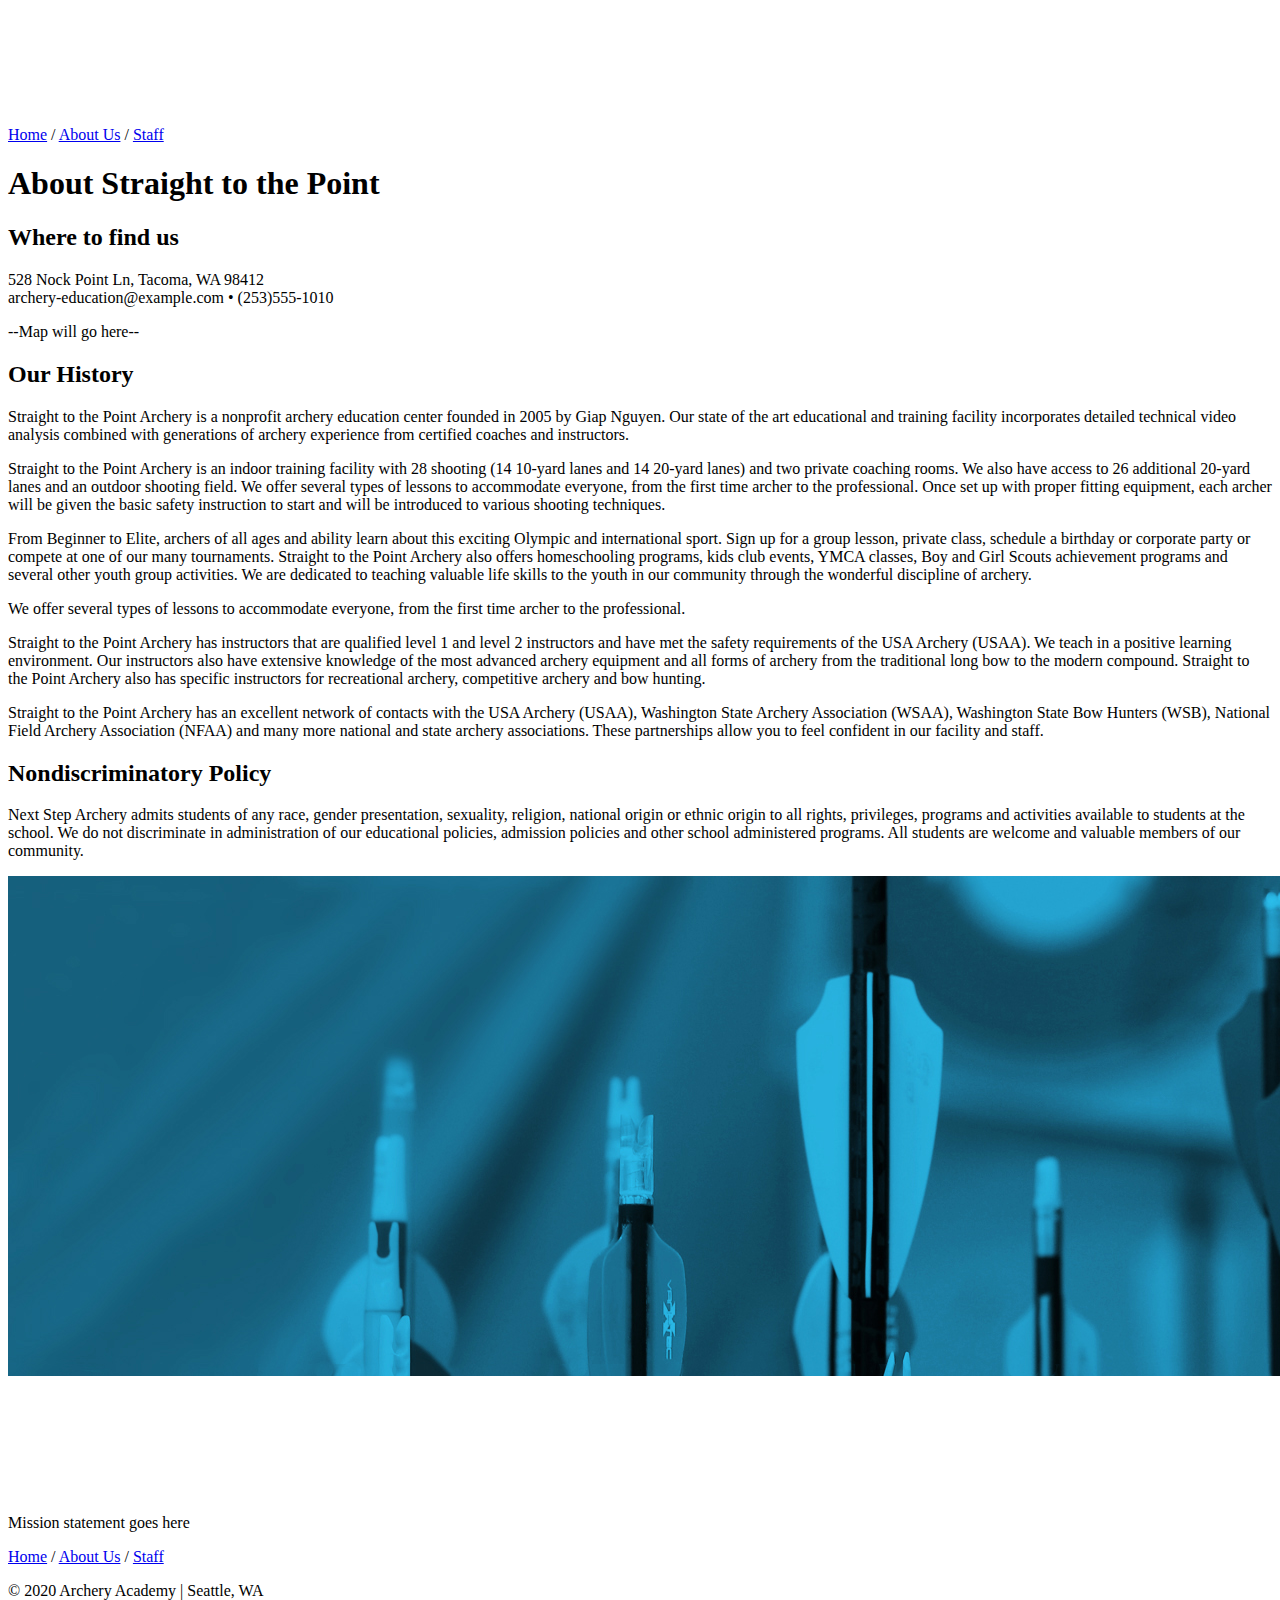
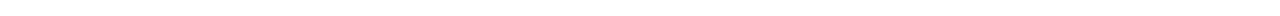
==== about-us.html @ 52ffaa86 "Filled in HTML" ====
<!DOCTYPE html>
<html lang="en" dir="ltr">
  <head>
    <meta charset="utf-8">
    <title>About Us</title>
  </head>
  <body>
    <header>
      <img src="images/archeryAcademy-logo-white.png" alt="Archery Academy logo">
      <nav>
        <a href="index.html">Home</a> / <a href="about-us.html">About Us</a> / <a href="staff.html">Staff</a>
      </nav>
    </header>
    <h1>About Straight to the Point</h1>
    <section>
      <h2>Where to find us</h2>
      <p>528 Nock Point Ln, Tacoma, WA 98412<br>archery-education@example.com • (253)555-1010</p>
      <div class="map">--Map will go here--</div>
    </section>
    <section>
      <h2>Our History</h2>
      <p>Straight to the Point Archery is a nonprofit archery education center founded in 2005 by Giap Nguyen. Our state of the art educational and training facility incorporates detailed technical video analysis combined with generations of archery experience from certified coaches and instructors.</p>
      <p>Straight to the Point Archery is an indoor training facility with 28 shooting (14 10-yard lanes and 14 20-yard lanes) and two private coaching rooms. We also have access to 26 additional 20-yard lanes and an outdoor shooting field.  We offer several types of lessons to accommodate everyone, from the first time archer to the professional. Once set up with proper fitting equipment, each archer will be given the basic safety instruction to start and will be introduced to various shooting techniques.</p>
      <p>From Beginner to Elite, archers of all ages and ability learn about this exciting Olympic and international sport. Sign up for a group lesson, private class, schedule a birthday or corporate party or compete at one of our many tournaments. Straight to the Point Archery also offers homeschooling programs, kids club events, YMCA classes, Boy and Girl Scouts achievement programs and several other youth group activities. We are dedicated to teaching valuable life skills to the youth in our community through the wonderful discipline of archery.</p>
      <div class="callout">
        <p>We offer several types of lessons to accommodate everyone, from the first time archer to the professional.</p>
      </div>
      <p>Straight to the Point Archery has instructors that are qualified level 1 and level 2 instructors and have met the safety requirements of the USA Archery (USAA). We teach in a positive learning environment. Our instructors also have extensive knowledge of the most advanced archery equipment and all forms of archery from the traditional long bow to the modern compound. Straight to the Point Archery also has specific instructors for recreational archery, competitive archery and bow hunting.</p>
      <p>Straight to the Point Archery has an excellent network of contacts with the USA Archery (USAA), Washington State Archery Association (WSAA), Washington State Bow Hunters (WSB), National Field Archery Association (NFAA) and many more national and state archery associations. These partnerships allow you to feel confident in our facility and staff.</p>
    </section>
    <section>
      <h2>Nondiscriminatory Policy</h2>
      <p>Next Step Archery admits students of any race, gender presentation, sexuality, religion, national origin or ethnic origin to all rights, privileges, programs and activities available to students at the school. We do not discriminate in administration of our educational policies, admission policies and other school administered programs. All students are welcome and valuable members of our community.</p>
    </section>
    <footer>
      <img src="images/footerImage.jpg" alt="Fletching">
      <aside class="info">
        <img src="images/archeryAcademy-logo-white.png" alt="Archery Academy logo">
        <p>Mission statement goes here</p>
        <nav>
          <a href="index.html">Home</a> / <a href="about-us.html">About Us</a> / <a href="staff.html">Staff</a>
        </nav>
        <p>© 2020 Archery Academy | Seattle, WA</p>
      </aside>
    </footer>
  </body>
</html>
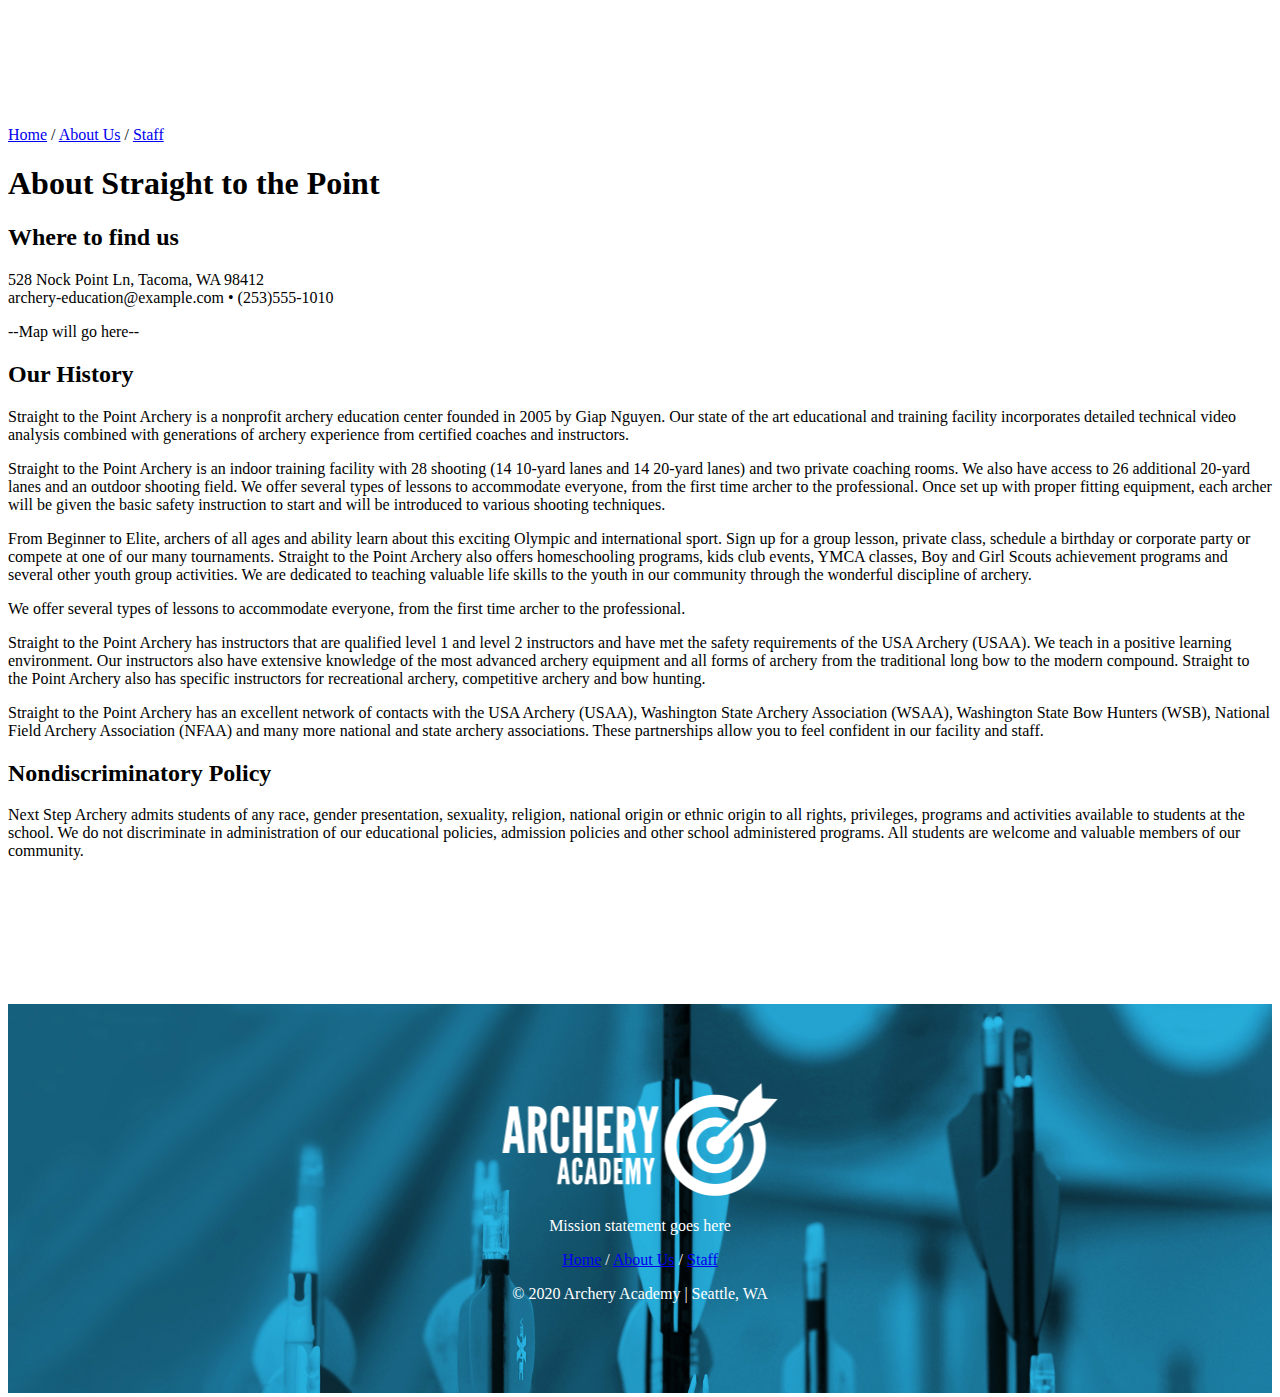
==== commit a09b0f36: "Styled footer and formatted grid" ====
--- a/about-us.html
+++ b/about-us.html
@@ -3,6 +3,7 @@
   <head>
     <meta charset="utf-8">
     <title>About Us</title>
+    <link rel="stylesheet" type="text/css" href="styles/styles.css">
   </head>
   <body>
     <header>
@@ -33,7 +34,7 @@
       <p>Next Step Archery admits students of any race, gender presentation, sexuality, religion, national origin or ethnic origin to all rights, privileges, programs and activities available to students at the school. We do not discriminate in administration of our educational policies, admission policies and other school administered programs. All students are welcome and valuable members of our community.</p>
     </section>
     <footer>
-      <img src="images/footerImage.jpg" alt="Fletching">
+      <img src="images/footerImage.jpg" alt="Fletching" style="width: 100%;">
       <aside class="info">
         <img src="images/archeryAcademy-logo-white.png" alt="Archery Academy logo">
         <p>Mission statement goes here</p>
--- a/styles/styles.css
+++ b/styles/styles.css
@@ -0,0 +1,22 @@
+.grid-container div {
+  background-color: aliceblue;
+  padding: 1rem;
+}
+.grid-container {
+  display: grid;
+  grid-template-columns: repeat(3, 1fr);
+  grid-gap: 1rem;
+}
+footer {
+  float: left;
+  position: relative;
+  margin-top: 8rem;
+}
+.info {
+  position: absolute;
+  top: 50%;
+  left: 50%;
+  transform: translate(-50%,-50%);
+  text-align: center;
+  color: white;
+}
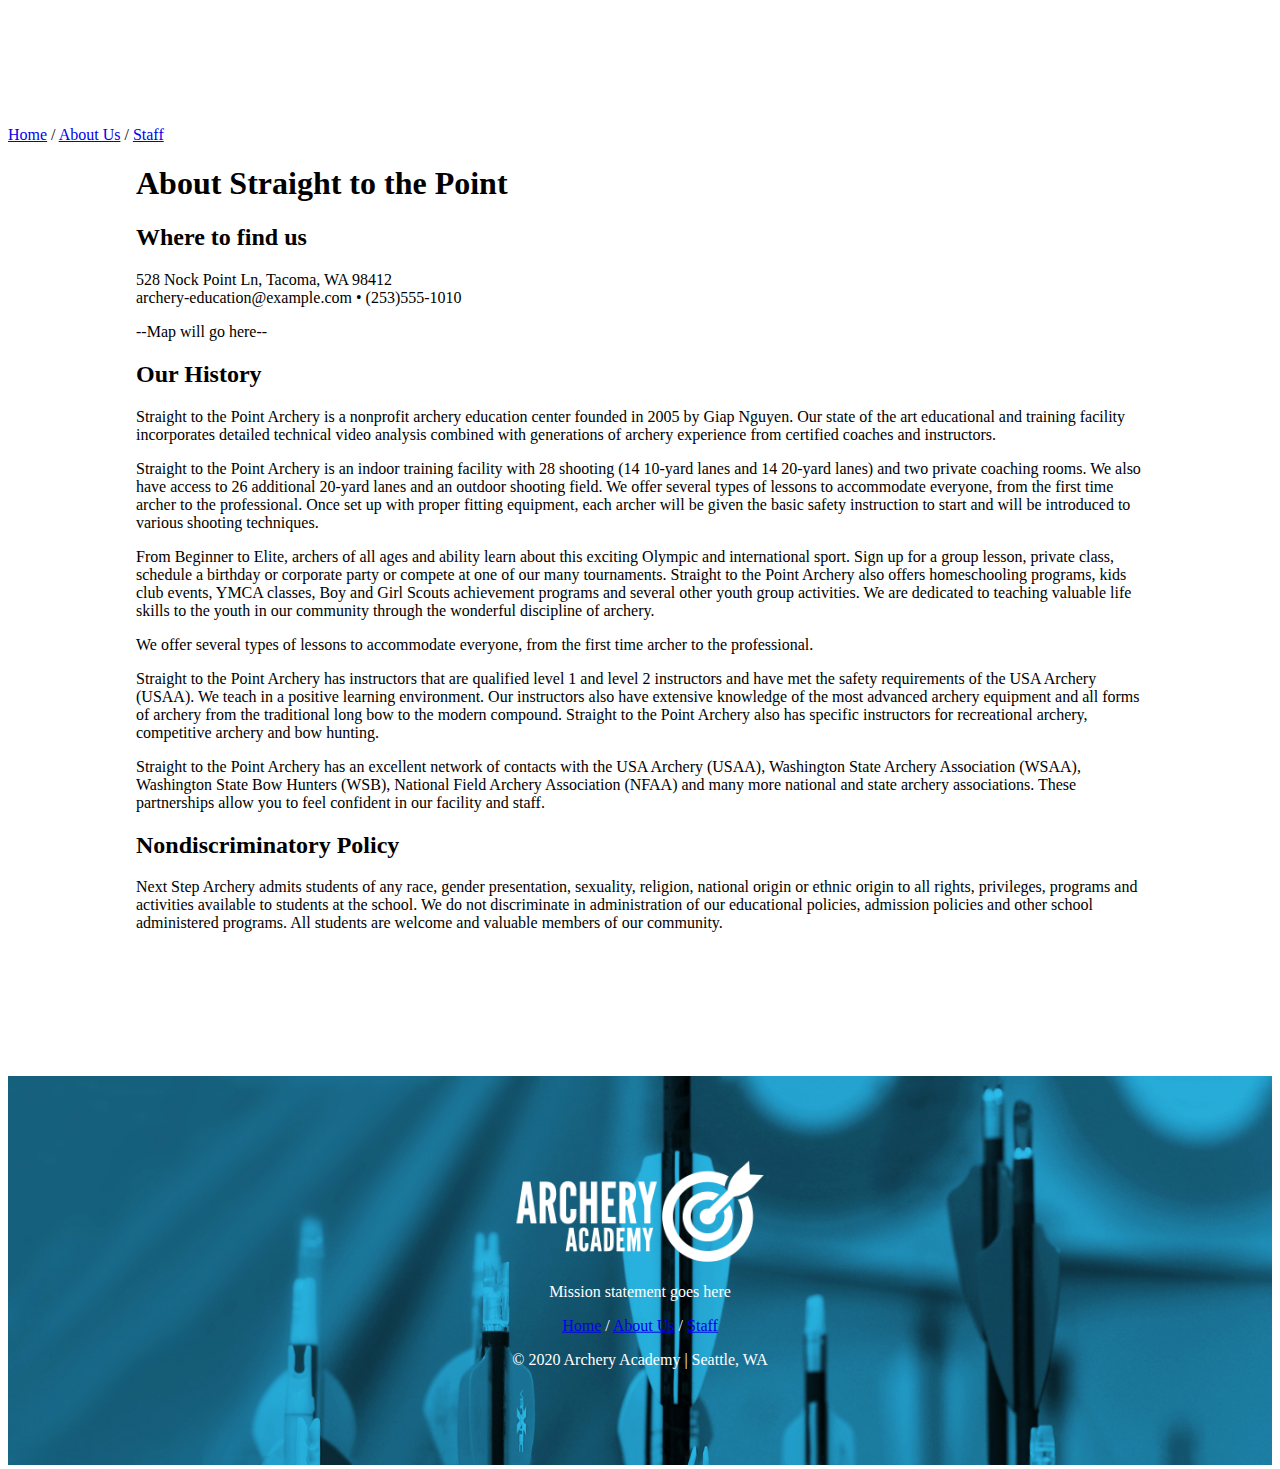
==== commit 723043e4: "Added first breakpoints" ====
--- a/about-us.html
+++ b/about-us.html
@@ -12,31 +12,33 @@
         <a href="index.html">Home</a> / <a href="about-us.html">About Us</a> / <a href="staff.html">Staff</a>
       </nav>
     </header>
-    <h1>About Straight to the Point</h1>
-    <section>
-      <h2>Where to find us</h2>
-      <p>528 Nock Point Ln, Tacoma, WA 98412<br>archery-education@example.com • (253)555-1010</p>
-      <div class="map">--Map will go here--</div>
-    </section>
-    <section>
-      <h2>Our History</h2>
-      <p>Straight to the Point Archery is a nonprofit archery education center founded in 2005 by Giap Nguyen. Our state of the art educational and training facility incorporates detailed technical video analysis combined with generations of archery experience from certified coaches and instructors.</p>
-      <p>Straight to the Point Archery is an indoor training facility with 28 shooting (14 10-yard lanes and 14 20-yard lanes) and two private coaching rooms. We also have access to 26 additional 20-yard lanes and an outdoor shooting field.  We offer several types of lessons to accommodate everyone, from the first time archer to the professional. Once set up with proper fitting equipment, each archer will be given the basic safety instruction to start and will be introduced to various shooting techniques.</p>
-      <p>From Beginner to Elite, archers of all ages and ability learn about this exciting Olympic and international sport. Sign up for a group lesson, private class, schedule a birthday or corporate party or compete at one of our many tournaments. Straight to the Point Archery also offers homeschooling programs, kids club events, YMCA classes, Boy and Girl Scouts achievement programs and several other youth group activities. We are dedicated to teaching valuable life skills to the youth in our community through the wonderful discipline of archery.</p>
-      <div class="callout">
-        <p>We offer several types of lessons to accommodate everyone, from the first time archer to the professional.</p>
-      </div>
-      <p>Straight to the Point Archery has instructors that are qualified level 1 and level 2 instructors and have met the safety requirements of the USA Archery (USAA). We teach in a positive learning environment. Our instructors also have extensive knowledge of the most advanced archery equipment and all forms of archery from the traditional long bow to the modern compound. Straight to the Point Archery also has specific instructors for recreational archery, competitive archery and bow hunting.</p>
-      <p>Straight to the Point Archery has an excellent network of contacts with the USA Archery (USAA), Washington State Archery Association (WSAA), Washington State Bow Hunters (WSB), National Field Archery Association (NFAA) and many more national and state archery associations. These partnerships allow you to feel confident in our facility and staff.</p>
-    </section>
-    <section>
-      <h2>Nondiscriminatory Policy</h2>
-      <p>Next Step Archery admits students of any race, gender presentation, sexuality, religion, national origin or ethnic origin to all rights, privileges, programs and activities available to students at the school. We do not discriminate in administration of our educational policies, admission policies and other school administered programs. All students are welcome and valuable members of our community.</p>
-    </section>
+    <div class="body-container">
+      <h1>About Straight to the Point</h1>
+      <section>
+        <h2>Where to find us</h2>
+        <p>528 Nock Point Ln, Tacoma, WA 98412<br>archery-education@example.com • (253)555-1010</p>
+        <div class="map">--Map will go here--</div>
+      </section>
+      <section>
+        <h2>Our History</h2>
+        <p>Straight to the Point Archery is a nonprofit archery education center founded in 2005 by Giap Nguyen. Our state of the art educational and training facility incorporates detailed technical video analysis combined with generations of archery experience from certified coaches and instructors.</p>
+        <p>Straight to the Point Archery is an indoor training facility with 28 shooting (14 10-yard lanes and 14 20-yard lanes) and two private coaching rooms. We also have access to 26 additional 20-yard lanes and an outdoor shooting field.  We offer several types of lessons to accommodate everyone, from the first time archer to the professional. Once set up with proper fitting equipment, each archer will be given the basic safety instruction to start and will be introduced to various shooting techniques.</p>
+        <p>From Beginner to Elite, archers of all ages and ability learn about this exciting Olympic and international sport. Sign up for a group lesson, private class, schedule a birthday or corporate party or compete at one of our many tournaments. Straight to the Point Archery also offers homeschooling programs, kids club events, YMCA classes, Boy and Girl Scouts achievement programs and several other youth group activities. We are dedicated to teaching valuable life skills to the youth in our community through the wonderful discipline of archery.</p>
+        <div class="callout">
+          <p>We offer several types of lessons to accommodate everyone, from the first time archer to the professional.</p>
+        </div>
+        <p>Straight to the Point Archery has instructors that are qualified level 1 and level 2 instructors and have met the safety requirements of the USA Archery (USAA). We teach in a positive learning environment. Our instructors also have extensive knowledge of the most advanced archery equipment and all forms of archery from the traditional long bow to the modern compound. Straight to the Point Archery also has specific instructors for recreational archery, competitive archery and bow hunting.</p>
+        <p>Straight to the Point Archery has an excellent network of contacts with the USA Archery (USAA), Washington State Archery Association (WSAA), Washington State Bow Hunters (WSB), National Field Archery Association (NFAA) and many more national and state archery associations. These partnerships allow you to feel confident in our facility and staff.</p>
+      </section>
+      <section>
+        <h2>Nondiscriminatory Policy</h2>
+        <p>Next Step Archery admits students of any race, gender presentation, sexuality, religion, national origin or ethnic origin to all rights, privileges, programs and activities available to students at the school. We do not discriminate in administration of our educational policies, admission policies and other school administered programs. All students are welcome and valuable members of our community.</p>
+      </section>
+    </div>
     <footer>
       <img src="images/footerImage.jpg" alt="Fletching" style="width: 100%;">
       <aside class="info">
-        <img src="images/archeryAcademy-logo-white.png" alt="Archery Academy logo">
+        <img src="images/archeryAcademy-logo-white.png" alt="Archery Academy logo" class="footlogo">
         <p>Mission statement goes here</p>
         <nav>
           <a href="index.html">Home</a> / <a href="about-us.html">About Us</a> / <a href="staff.html">Staff</a>
--- a/styles/styles.css
+++ b/styles/styles.css
@@ -1,3 +1,23 @@
+@media (min-width: 1200px) {
+  .body-container {margin: 0px 8rem 0px 8rem;}
+}
+@media (max-width: 1200px) {
+  .body-container {margin: 0px 4rem 0px 4rem;}
+}
+@media (max-width: 700px) {
+  .body-container {margin: 0px 1rem 0px 1rem;}
+}
+
+@media (min-width: 1200px) {
+  .footlogo {height: 90%; width: 90%;}
+}
+@media (max-width: 1200px) {
+  .footlogo {height: 65%; width: 65%;}
+}
+@media (max-width: 700px) {
+  .footlogo {height: 45%; width: 45%;}
+}
+
 .grid-container div {
   background-color: aliceblue;
   padding: 1rem;
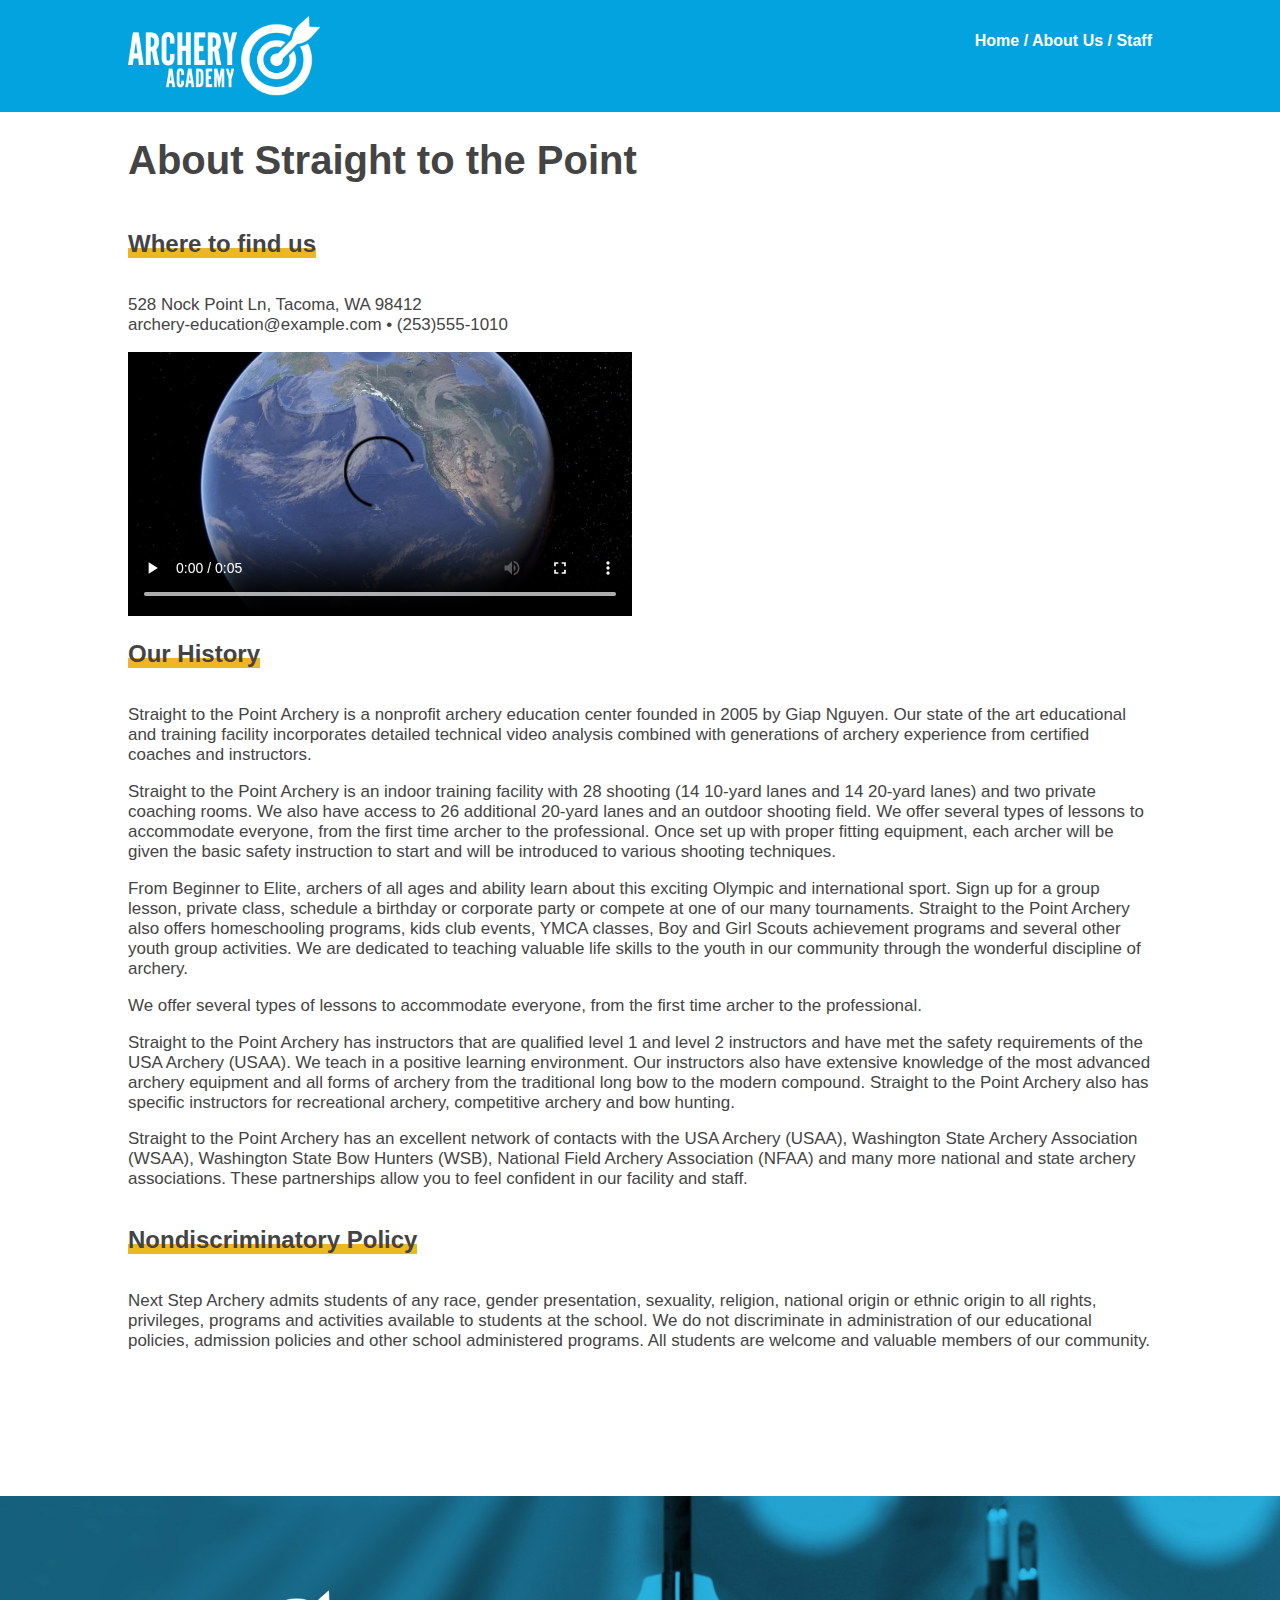
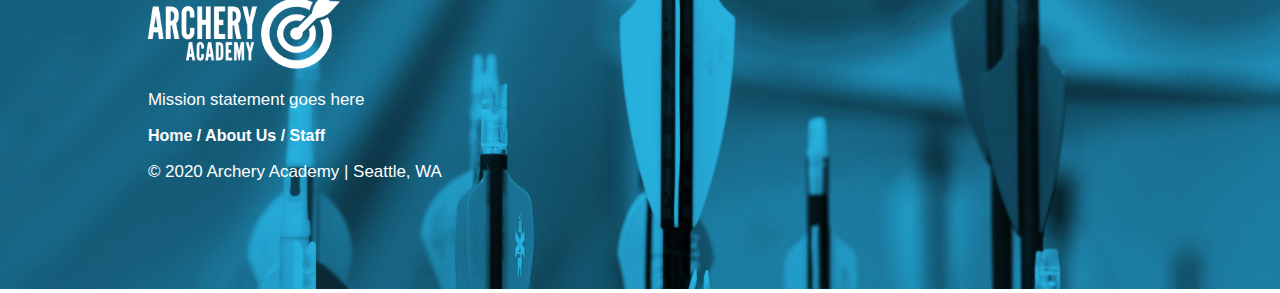
==== commit 1d66cd34: "Added video" ====
--- a/about-us.html
+++ b/about-us.html
@@ -17,7 +17,14 @@
       <section>
         <h2>Where to find us</h2>
         <p>528 Nock Point Ln, Tacoma, WA 98412<br>archery-education@example.com • (253)555-1010</p>
-        <div class="map">--Map will go here--</div>
+        <div class="grid-container-2">
+          <div class="grid-item">
+            <video width="1080" height="566" controls>
+              <source src="images/map-video.mp4" type="video/mp4">
+              Your browser does not support video
+            </video>
+          </div>
+        </div>
       </section>
       <section>
         <h2>Our History</h2>
--- a/styles/styles.css
+++ b/styles/styles.css
@@ -1,31 +1,62 @@
+/* +++++++++++++++
+   MAIN FORMATTING
+   +++++++++++++++ */
+
+html, body { margin: 0; padding: 0; }
+
 @media (min-width: 1200px) {
-  .body-container {margin: 0px 8rem 0px 8rem;}
+  .body-container {margin: 0 8rem 0 8rem;}
+  header img {margin: 0 0 0 8rem;}
+  header nav {margin: 0 8rem 0 auto;}
+  aside img {max-width: 12rem;}
 }
 @media (max-width: 1200px) {
-  .body-container {margin: 0px 4rem 0px 4rem;}
+  .body-container {margin: 0 4rem 0 4rem;}
+  header img {margin: 0 0 0 4rem;}
+  header nav {margin: 0 4rem 0 auto;}
+  aside img {max-width: 9rem;}
 }
 @media (max-width: 700px) {
-  .body-container {margin: 0px 1rem 0px 1rem;}
+  .body-container {margin: 0 1rem 0 1rem;}
+  header img {margin: 0 0 0 1rem;}
+  header nav {margin: 0 1rem 0 auto;}
+  aside img {max-width: 6rem;}
 }
 
-@media (min-width: 1200px) {
-  .footlogo {height: 90%; width: 90%;}
+header {
+  display: flex;
+  background-color: #03a3df;
+  padding-top: 2rem;
+  padding-bottom: 1rem;
 }
-@media (max-width: 1200px) {
-  .footlogo {height: 65%; width: 65%;}
+header img {
+  margin-top: -1rem;
+  max-width: 12rem;
 }
-@media (max-width: 700px) {
-  .footlogo {height: 45%; width: 45%;}
+.grid-container div {
+  background-color: #03a3df;
+  border-radius: 0.3rem;
+  padding: 1rem 1rem 1rem 1rem;
 }
-
-.grid-container div {
-  background-color: aliceblue;
-  padding: 1rem;
+@media (min-width: 1000px) {
+  .grid-container {
+    display: grid;
+    grid-template-columns: repeat(3, 1fr);
+    grid-gap: 1rem; }
+  .grid-container-2 {
+    display: grid;
+    grid-template-columns: repeat(2, 1fr);
+    grid-gap: 1rem; }
 }
-.grid-container {
-  display: grid;
-  grid-template-columns: repeat(3, 1fr);
-  grid-gap: 1rem;
+@media (max-width: 1000px) {
+  .grid-container {
+    display: grid;
+    grid-template-columns: repeat(1, 1fr);
+    grid-gap: 1rem; }
+  .grid-container-2 {
+    display: grid;
+    grid-template-columns: repeat(1, 1fr);
+    grid-gap: 1rem; }
 }
 footer {
   float: left;
@@ -35,8 +66,75 @@
 .info {
   position: absolute;
   top: 50%;
-  left: 50%;
-  transform: translate(-50%,-50%);
-  text-align: center;
+  left: 15%;
+  transform: translate(-15%,-50%);
+}
+
+/* +++++
+   STYLE
+   +++++ */
+
+* {
+  font-family: Arial, sans-serif;
+  color: #444444;
+}
+h1 {
+  font-size: 2.5em;
+  font-weight: bold;
+}
+h2 {
+  font-size: 1.5em;
+  font-weight: bold;
+  background: linear-gradient(180deg, rgba(255,255,255,0) 65%, #ecb722 65%);
+  display: inline-block;
+}
+h3 {
+  font-size: 1.06em;
+  font-weight: bold;
+}
+p {
+  font-size: 1.06em;
+}
+nav {
+  font-weight: bold;
   color: white;
 }
+a:link {
+  color: white;
+  text-decoration: none;
+}
+a:visited{
+  color: white;
+}
+a:hover {
+  color: #ecb722;
+}
+.grid-container h3 {
+  color: white;
+  text-align: center;
+  background-color: #1b447f;
+  border-radius: 0.3rem;
+  margin: -1rem -1rem -1rem -1rem;
+  padding: 1rem 1rem 1rem 1rem;
+}
+.grid-container p {
+  color: white;
+  margin-top: 2rem;
+}
+.grid-container li {
+  color: white;
+}
+.grid-container img {
+  display: block;
+  margin-left: auto;
+  margin-right: auto;
+  margin-bottom: 0.5rem;
+  width: 50%;
+}
+video {
+  max-width: 100%;
+  height: auto;
+}
+footer p {
+  color: white;
+}
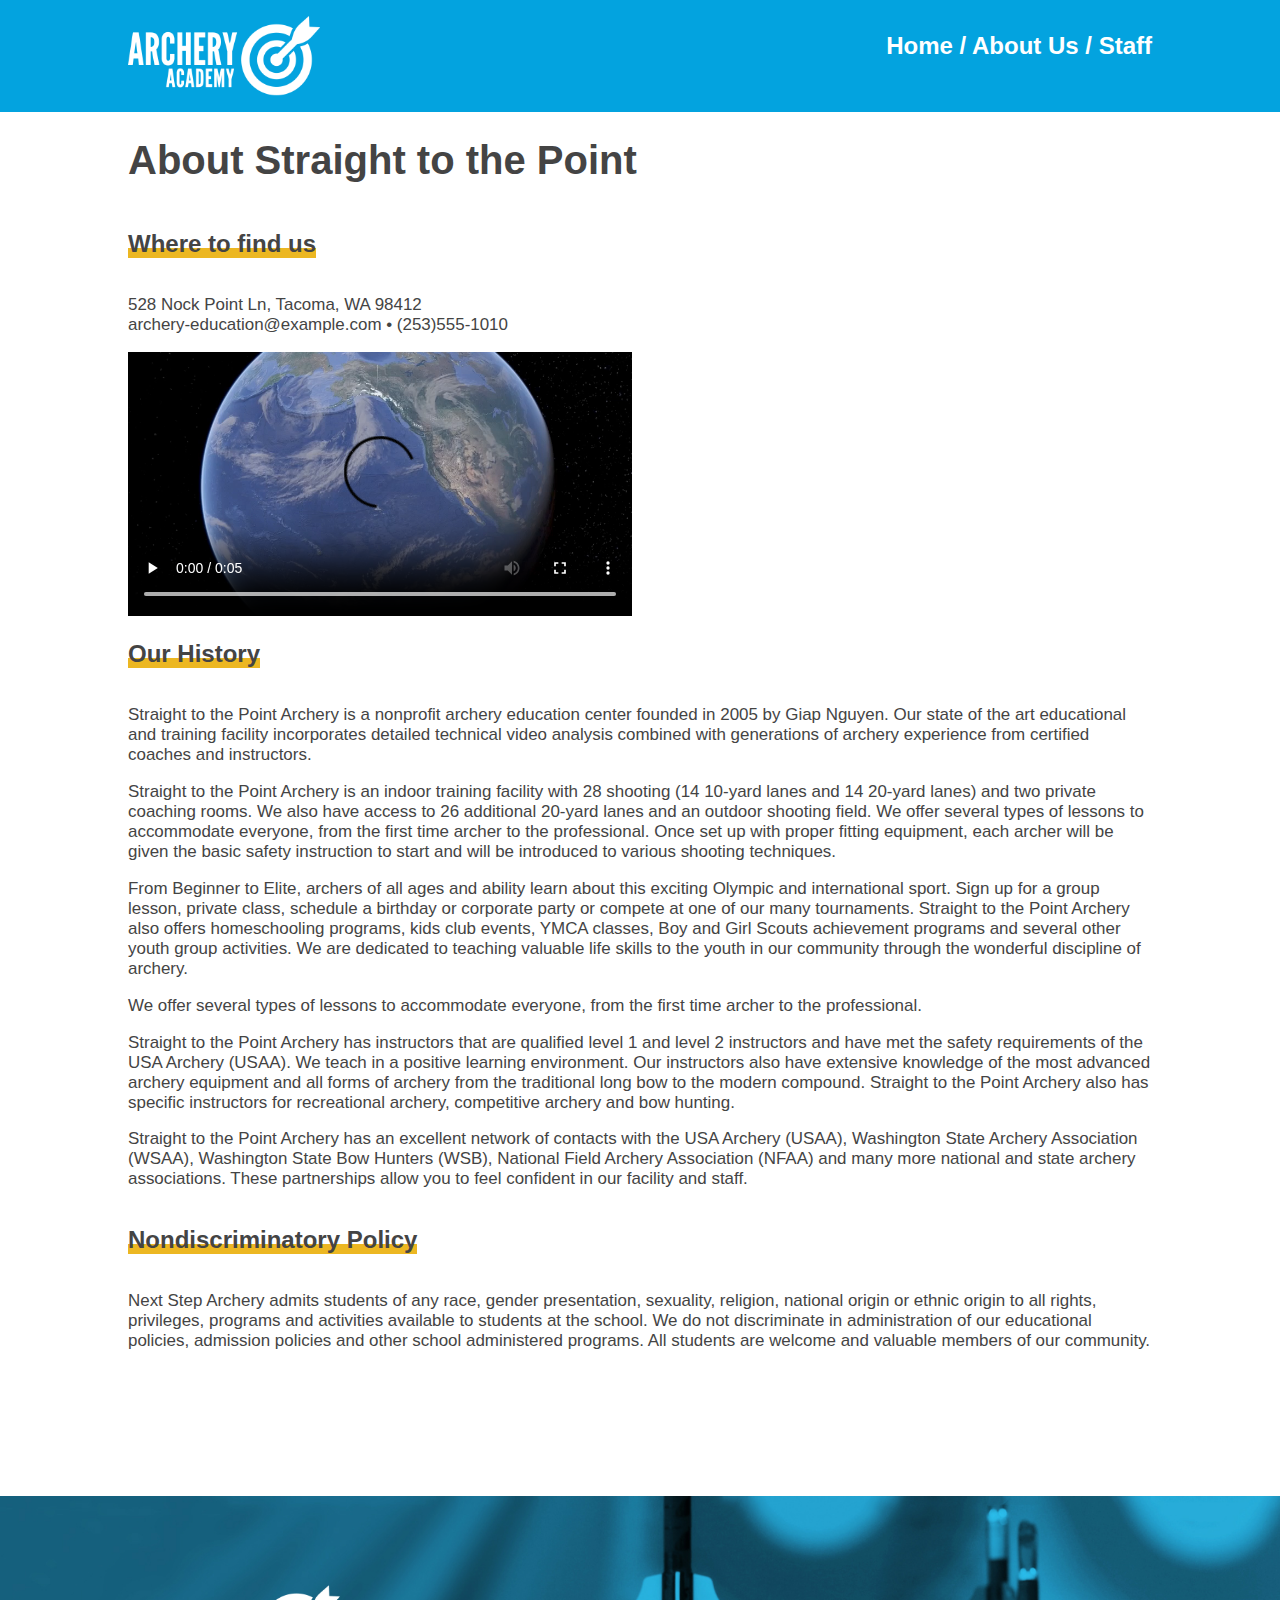
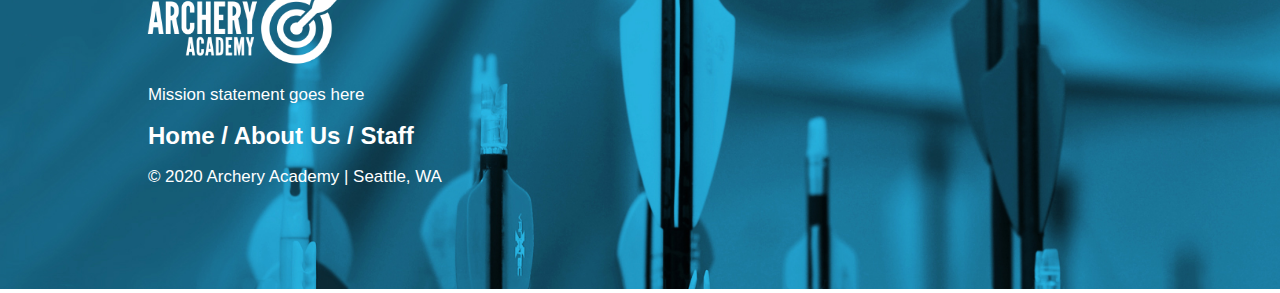
==== commit 1d69ec73: "Added accessibility features" ====
--- a/about-us.html
+++ b/about-us.html
@@ -6,6 +6,7 @@
     <link rel="stylesheet" type="text/css" href="styles/styles.css">
   </head>
   <body>
+    <a href="#main-content" class="hidden">Skip to main content</a>
     <header>
       <img src="images/archeryAcademy-logo-white.png" alt="Archery Academy logo">
       <nav>
@@ -13,10 +14,14 @@
       </nav>
     </header>
     <div class="body-container">
-      <h1>About Straight to the Point</h1>
+      <h1 id="main-content">About Straight to the Point</h1>
       <section>
         <h2>Where to find us</h2>
         <p>528 Nock Point Ln, Tacoma, WA 98412<br>archery-education@example.com • (253)555-1010</p>
+
+        <!-- Video -->
+
+        <span class="sr-only">The following video shows an animation of a map to the address above.</span>
         <div class="grid-container-2">
           <div class="grid-item">
             <video width="1080" height="566" controls>
@@ -25,6 +30,9 @@
             </video>
           </div>
         </div>
+
+        <!-- End video -->
+
       </section>
       <section>
         <h2>Our History</h2>
--- a/styles/styles.css
+++ b/styles/styles.css
@@ -3,6 +3,12 @@
    +++++++++++++++ */
 
 html, body { margin: 0; padding: 0; }
+
+.hidden {
+  position: absolute;
+  left: -10000px;
+  top: auto;
+}
 
 @media (min-width: 1200px) {
   .body-container {margin: 0 8rem 0 8rem;}
@@ -69,6 +75,14 @@
   left: 15%;
   transform: translate(-15%,-50%);
 }
+.sr-only {
+  position: absolute;
+  left: -10000px;
+  top: auto;
+  width: 1px;
+  height: 1px;
+  overflow: hidden;
+}
 
 /* +++++
    STYLE
@@ -96,6 +110,7 @@
   font-size: 1.06em;
 }
 nav {
+  font-size: 1.5em;
   font-weight: bold;
   color: white;
 }
@@ -130,11 +145,12 @@
   margin-right: auto;
   margin-bottom: 0.5rem;
   width: 50%;
+  max-width: 14rem;
+}
+footer p {
+  color: white;
 }
 video {
   max-width: 100%;
   height: auto;
 }
-footer p {
-  color: white;
-}
